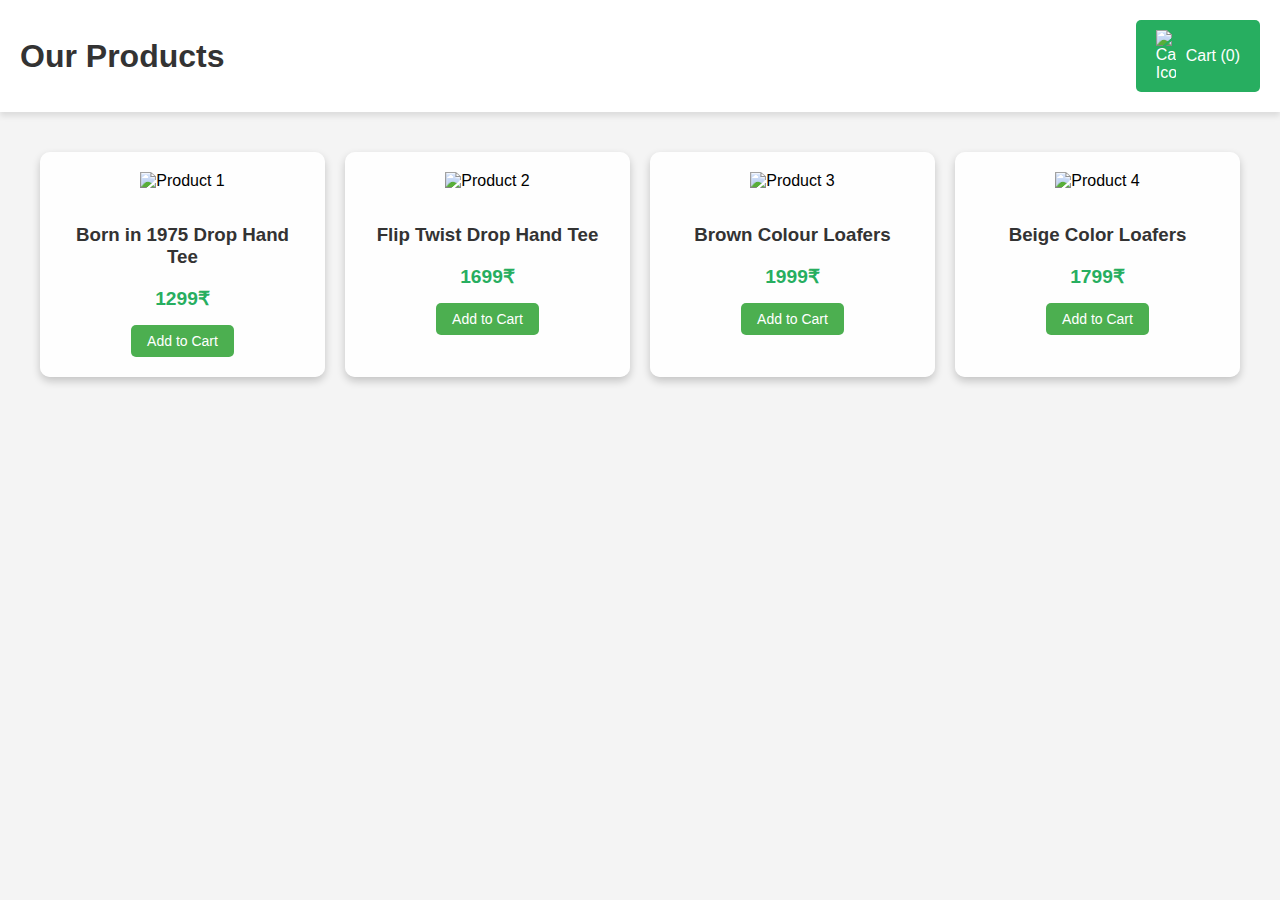
==== products.html @ 42a2a92e "Add files via upload" ====
<!DOCTYPE html>
<html lang="en">
<head>
    <meta charset="UTF-8">
    <meta name="viewport" content="width=device-width, initial-scale=1.0">
    <title>Clothing Store Products</title>
    <link rel="stylesheet" href="styles1.css">
</head>
<body>
    <div class="video-container">
        <!-- <video autoplay muted loop class="video-background">
            <source src="/Users/koushikraahulgmail.com/FS/A1/pictures/video2.mp4" type="video/mp4">
            Your browser does not support the video tag.
        </video> -->
    </div>

    <div class="content-container">
        <div class="header">
            <h1>Our Products</h1>
            <a href="checkout.html" class="cart-btn">
                <img src="/Users/koushikraahulgmail.com/FS/A1/pictures/cart.jpeg" alt="Cart Icon" class="cart-icon"> Cart (0)
            </a>
        </div>
        <div class="products-container">
            <div class="product-grid">
                <div class="product-card">
                    <img src="/Users/koushikraahulgmail.com/FS/A1/pictures/product1.jpeg" alt="Product 1" class="product-image">
                    <h3>Born in 1975 Drop Hand Tee</h3>
                    <p class="price">1299₹</p>
                    <button class="add-to-cart-btn" onclick="addToCart('Born in 1975 Drop Hand Tee', 1299, '/Users/koushikraahulgmail.com/FS/A1/pictures/product1.jpeg')">Add to Cart</button>
                </div>
                <div class="product-card">
                    <img src="/Users/koushikraahulgmail.com/FS/A1/pictures/product2.jpeg" alt="Product 2" class="product-image">
                    <h3>Flip Twist Drop Hand Tee</h3>
                    <p class="price">1699₹</p>
                    <button class="add-to-cart-btn" onclick="addToCart('Flip Twist Drop Hand Tee', 1699, '/Users/koushikraahulgmail.com/FS/A1/pictures/product2.jpeg')">Add to Cart</button>
                </div>
                <div class="product-card">
                    <img src="/Users/koushikraahulgmail.com/FS/A1/pictures/product3.jpeg" alt="Product 3" class="product-image">
                    <h3>Brown Colour Loafers</h3>
                    <p class="price">1999₹</p>
                    <button class="add-to-cart-btn" onclick="addToCart('Brown Colour Loafers', 1999, '/Users/koushikraahulgmail.com/FS/A1/pictures/product3.jpeg')">Add to Cart</button>
                </div>
                <div class="product-card">
                    <img src="/Users/koushikraahulgmail.com/FS/A1/pictures/product4.jpeg" alt="Product 4" class="product-image">
                    <h3>Beige Color Loafers</h3>
                    <p class="price">1799₹</p>
                    <button class="add-to-cart-btn" onclick="addToCart('Beige Color Loafers', 1799, '/Users/koushikraahulgmail.com/FS/A1/pictures/product4.jpeg')">Add to Cart</button>
                </div>
            </div>
        </div>
    </div>

    <div id="popup" class="popup">
        <p>Item added to cart!</p>
    </div>

    <script>
        let cartCount = 0;

        function addToCart(productName, price, imageUrl) {

            let cart = JSON.parse(localStorage.getItem('cart')) || [];


            cart.push({ name: productName, price: price, image: imageUrl });


            localStorage.setItem('cart', JSON.stringify(cart));


            cartCount = cart.length;
            document.querySelector('.cart-btn').innerHTML = `<img src="/Users/koushikraahulgmail.com/FS/A1/pictures/cart.jpeg" alt="Cart Icon" class="cart-icon"> Cart (${cartCount})`;


            showPopup();
        }

        function showPopup() {
            const popup = document.getElementById('popup');
            popup.classList.add('show');
            setTimeout(() => {
                popup.classList.remove('show');
            }, 2000);
        }
    </script>
</body>
</html>
---- styles1.css ----
body {
    background-color: #f4f4f4;
    font-family: Arial, sans-serif;
    margin: 0;
    padding: 0;
}

.header {
    display: flex;
    justify-content: space-between;
    align-items: center;
    padding: 20px;
    background-color: #fff;
    box-shadow: 0 4px 6px rgba(0, 0, 0, 0.1);
}

h1 {
    margin: 0;
    color: #333;
}

.cart-btn {
    background-color: #27ae60;
    color: #fff;
    padding: 10px 20px;
    border-radius: 5px;
    text-decoration: none;
    display: flex;
    align-items: center;
    font-size: 16px;
}

.cart-icon {
    width: 20px;
    height: auto;
    margin-right: 10px;
}

.products-container {
    max-width: 1200px;
    margin: 20px auto;
    padding: 20px;
    text-align: center;
}

.product-grid {
    display: flex;
    justify-content: space-between;
    flex-wrap: wrap;
    gap: 20px;
}

.product-card {
    flex: 1 1 200px;
    max-width: 250px;
    background: rgba(255, 255, 255, 0.9);
    padding: 20px;
    text-align: center;
    border-radius: 10px;
    box-shadow: 0 4px 8px rgba(0, 0, 0, 0.2);
    transition: transform 0.3s;
}

.product-card:hover {
    transform: translateY(-5px);
}

.product-image {
    width: 100%;
    height: auto;
    margin-bottom: 15px;
}

h3 {
    margin-bottom: 10px;
    color: #333;
}

.price {
    font-size: 1.2em;
    margin-bottom: 15px;
    color: #27ae60;
    font-weight: bold;
}

.add-to-cart-btn {
    padding: 8px 16px; 
    background-color: #4CAF50;
    color: white;
    border: none;
    border-radius: 5px;
    cursor: pointer;
    font-size: 14px; 
    transition: transform 0.1s ease-in-out; 
}

.add-to-cart-btn:hover {
    transform: scale(1.02); 
    background-color: #45a049;
}

.popup {
    position: fixed;
    top: 50%;
    left: 50%;
    transform: translate(-50%, -50%);
    background-color: #4CAF50;
    color: white;
    padding: 15px;
    border-radius: 10px;
    text-align: center;
    z-index: 2;
    display: none;
}

.popup.show {
    display: block;
}
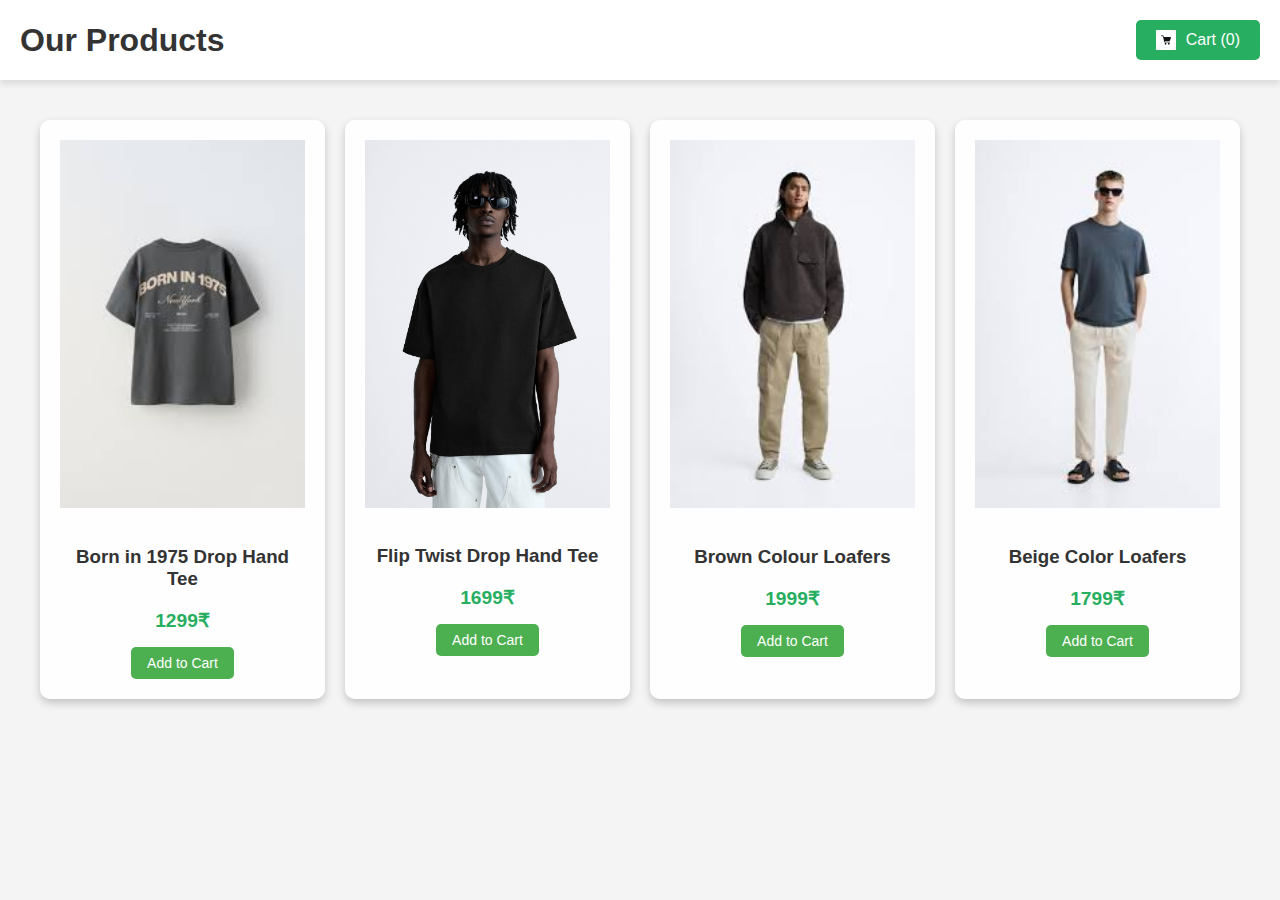
==== commit fbc6f377: "products.html" ====
--- a/products.html
+++ b/products.html
@@ -18,34 +18,34 @@
         <div class="header">
             <h1>Our Products</h1>
             <a href="checkout.html" class="cart-btn">
-                <img src="/Users/koushikraahulgmail.com/FS/A1/pictures/cart.jpeg" alt="Cart Icon" class="cart-icon"> Cart (0)
+                <img src="cart.jpeg" alt="Cart Icon" class="cart-icon"> Cart (0)
             </a>
         </div>
         <div class="products-container">
             <div class="product-grid">
                 <div class="product-card">
-                    <img src="/Users/koushikraahulgmail.com/FS/A1/pictures/product1.jpeg" alt="Product 1" class="product-image">
+                    <img src="product1.jpeg" alt="Product 1" class="product-image">
                     <h3>Born in 1975 Drop Hand Tee</h3>
                     <p class="price">1299₹</p>
-                    <button class="add-to-cart-btn" onclick="addToCart('Born in 1975 Drop Hand Tee', 1299, '/Users/koushikraahulgmail.com/FS/A1/pictures/product1.jpeg')">Add to Cart</button>
+                    <button class="add-to-cart-btn" onclick="addToCart('Born in 1975 Drop Hand Tee', 1299, 'product1.jpeg')">Add to Cart</button>
                 </div>
                 <div class="product-card">
-                    <img src="/Users/koushikraahulgmail.com/FS/A1/pictures/product2.jpeg" alt="Product 2" class="product-image">
+                    <img src="product2.jpeg" alt="Product 2" class="product-image">
                     <h3>Flip Twist Drop Hand Tee</h3>
                     <p class="price">1699₹</p>
-                    <button class="add-to-cart-btn" onclick="addToCart('Flip Twist Drop Hand Tee', 1699, '/Users/koushikraahulgmail.com/FS/A1/pictures/product2.jpeg')">Add to Cart</button>
+                    <button class="add-to-cart-btn" onclick="addToCart('Flip Twist Drop Hand Tee', 1699, 'product2.jpeg')">Add to Cart</button>
                 </div>
                 <div class="product-card">
-                    <img src="/Users/koushikraahulgmail.com/FS/A1/pictures/product3.jpeg" alt="Product 3" class="product-image">
+                    <img src="product3.jpeg" alt="Product 3" class="product-image">
                     <h3>Brown Colour Loafers</h3>
                     <p class="price">1999₹</p>
-                    <button class="add-to-cart-btn" onclick="addToCart('Brown Colour Loafers', 1999, '/Users/koushikraahulgmail.com/FS/A1/pictures/product3.jpeg')">Add to Cart</button>
+                    <button class="add-to-cart-btn" onclick="addToCart('Brown Colour Loafers', 1999, 'product3.jpeg')">Add to Cart</button>
                 </div>
                 <div class="product-card">
-                    <img src="/Users/koushikraahulgmail.com/FS/A1/pictures/product4.jpeg" alt="Product 4" class="product-image">
+                    <img src="product4.jpeg" alt="Product 4" class="product-image">
                     <h3>Beige Color Loafers</h3>
                     <p class="price">1799₹</p>
-                    <button class="add-to-cart-btn" onclick="addToCart('Beige Color Loafers', 1799, '/Users/koushikraahulgmail.com/FS/A1/pictures/product4.jpeg')">Add to Cart</button>
+                    <button class="add-to-cart-btn" onclick="addToCart('Beige Color Loafers', 1799, 'product4.jpeg')">Add to Cart</button>
                 </div>
             </div>
         </div>
@@ -70,7 +70,7 @@
 
 
             cartCount = cart.length;
-            document.querySelector('.cart-btn').innerHTML = `<img src="/Users/koushikraahulgmail.com/FS/A1/pictures/cart.jpeg" alt="Cart Icon" class="cart-icon"> Cart (${cartCount})`;
+            document.querySelector('.cart-btn').innerHTML = `<img src="cart.jpeg" alt="Cart Icon" class="cart-icon"> Cart (${cartCount})`;
 
 
             showPopup();
